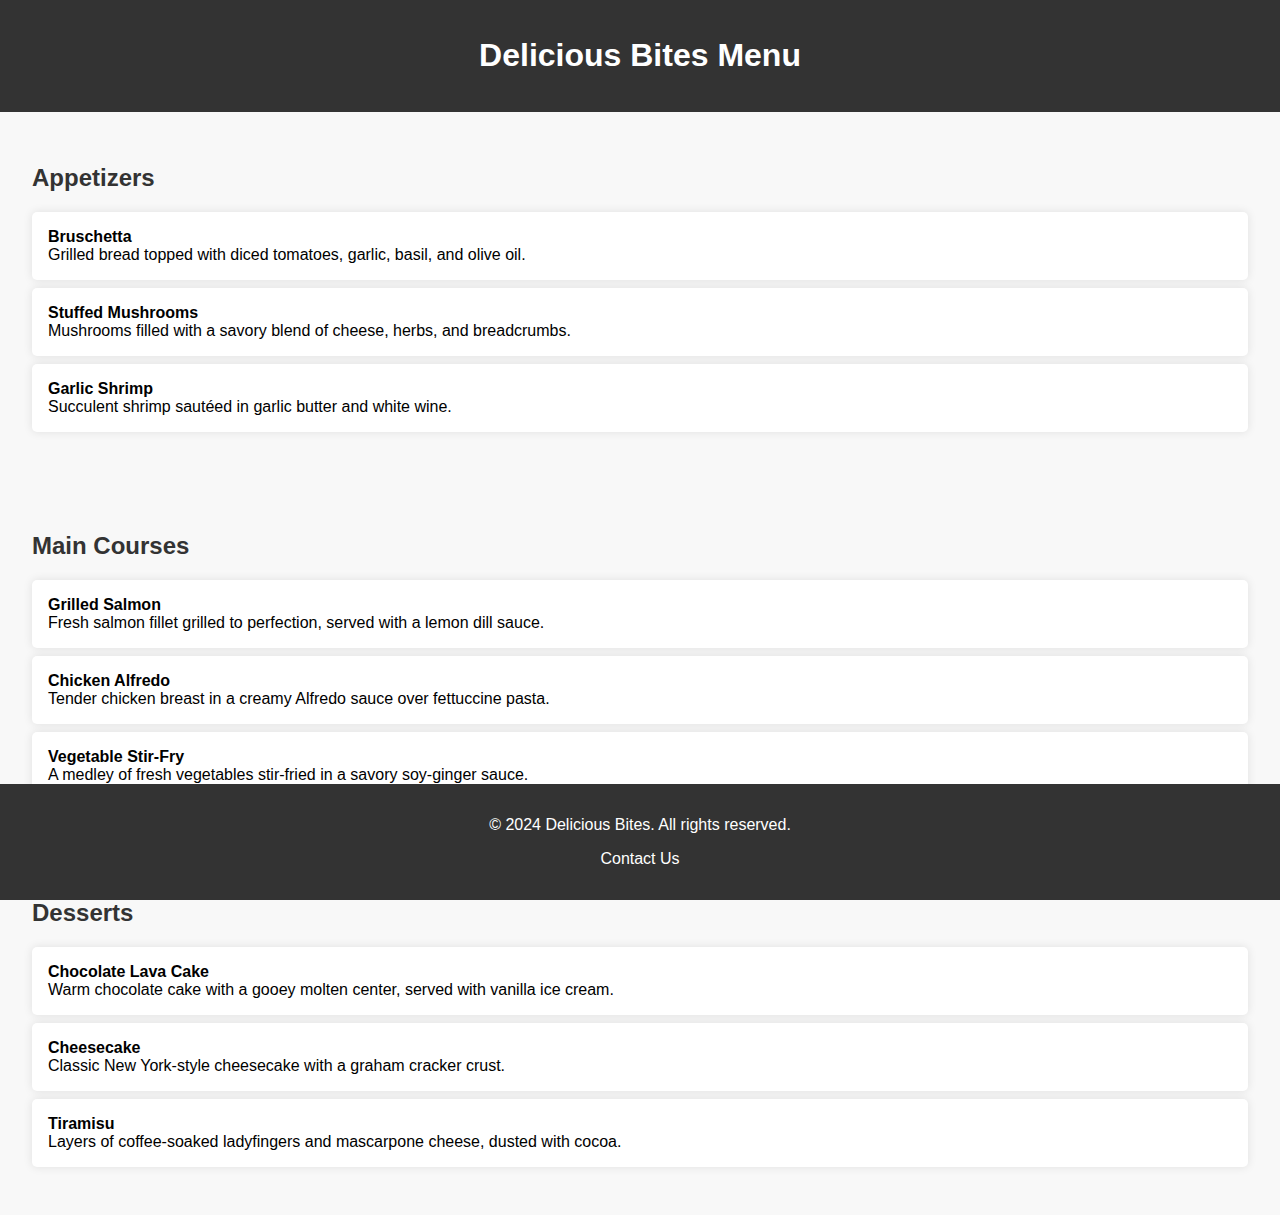
==== Html assigment 2/index.html @ 1ffd315c "html assignment2" ====
<!DOCTYPE html>
<html lang="en">
<head>
    <meta charset="UTF-8">
    <meta name="viewport" content="width=device-width, initial-scale=1.0">
    <title>Delicious Bites Menu</title>
    <style>
        body {
            font-family: Arial, sans-serif;
            margin: 0;
            padding: 0;
            background-color: #f8f8f8;
        }
        header {
            background-color: #333;
            color: white;
            padding: 1em;
            text-align: center;
        }
        section {
            padding: 2em;
        }
        h2 {
            color: #333;
        }
        ul {
            list-style-type: none;
            padding: 0;
        }
        li {
            background-color: #fff;
            margin: 0.5em 0;
            padding: 1em;
            border-radius: 5px;
            box-shadow: 0 0 10px rgba(0, 0, 0, 0.1);
        }
        footer {
            background-color: #333;
            color: white;
            text-align: center;
            padding: 1em 0;
            position: fixed;
            width: 100%;
            bottom: 0;
        }
        a {
            color: #fff;
            text-decoration: none;
        }
    </style>
</head>
<body>
    <!-- Header -->
    <header>
        <h1>Delicious Bites Menu</h1>
    </header>

    <!-- Appetizers Section -->
    <section id="appetizers">
        <h2>Appetizers</h2>
        <ul>
            <li>
                <strong>Bruschetta</strong><br>
                Grilled bread topped with diced tomatoes, garlic, basil, and olive oil.
            </li>
            <li>
                <strong>Stuffed Mushrooms</strong><br>
                Mushrooms filled with a savory blend of cheese, herbs, and breadcrumbs.
            </li>
            <li>
                <strong>Garlic Shrimp</strong><br>
                Succulent shrimp sautéed in garlic butter and white wine.
            </li>
        </ul>
    </section>

    <!-- Main Courses Section -->
    <section id="main-courses">
        <h2>Main Courses</h2>
        <ul>
            <li>
                <strong>Grilled Salmon</strong><br>
                Fresh salmon fillet grilled to perfection, served with a lemon dill sauce.
            </li>
            <li>
                <strong>Chicken Alfredo</strong><br>
                Tender chicken breast in a creamy Alfredo sauce over fettuccine pasta.
            </li>
            <li>
                <strong>Vegetable Stir-Fry</strong><br>
                A medley of fresh vegetables stir-fried in a savory soy-ginger sauce.
            </li>
        </ul>
    </section>

    <!-- Desserts Section -->
    <section id="desserts">
        <h2>Desserts</h2>
        <ul>
            <li>
                <strong>Chocolate Lava Cake</strong><br>
                Warm chocolate cake with a gooey molten center, served with vanilla ice cream.
            </li>
            <li>
                <strong>Cheesecake</strong><br>
                Classic New York-style cheesecake with a graham cracker crust.
            </li>
            <li>
                <strong>Tiramisu</strong><br>
                Layers of coffee-soaked ladyfingers and mascarpone cheese, dusted with cocoa.
            </li>
        </ul>
    </section>

    <!-- Footer -->
    <footer>
        <p>© 2024 Delicious Bites. All rights reserved.</p>
        <p><a href="contact.html">Contact Us</a></p>
    </footer>
</body>
</html>
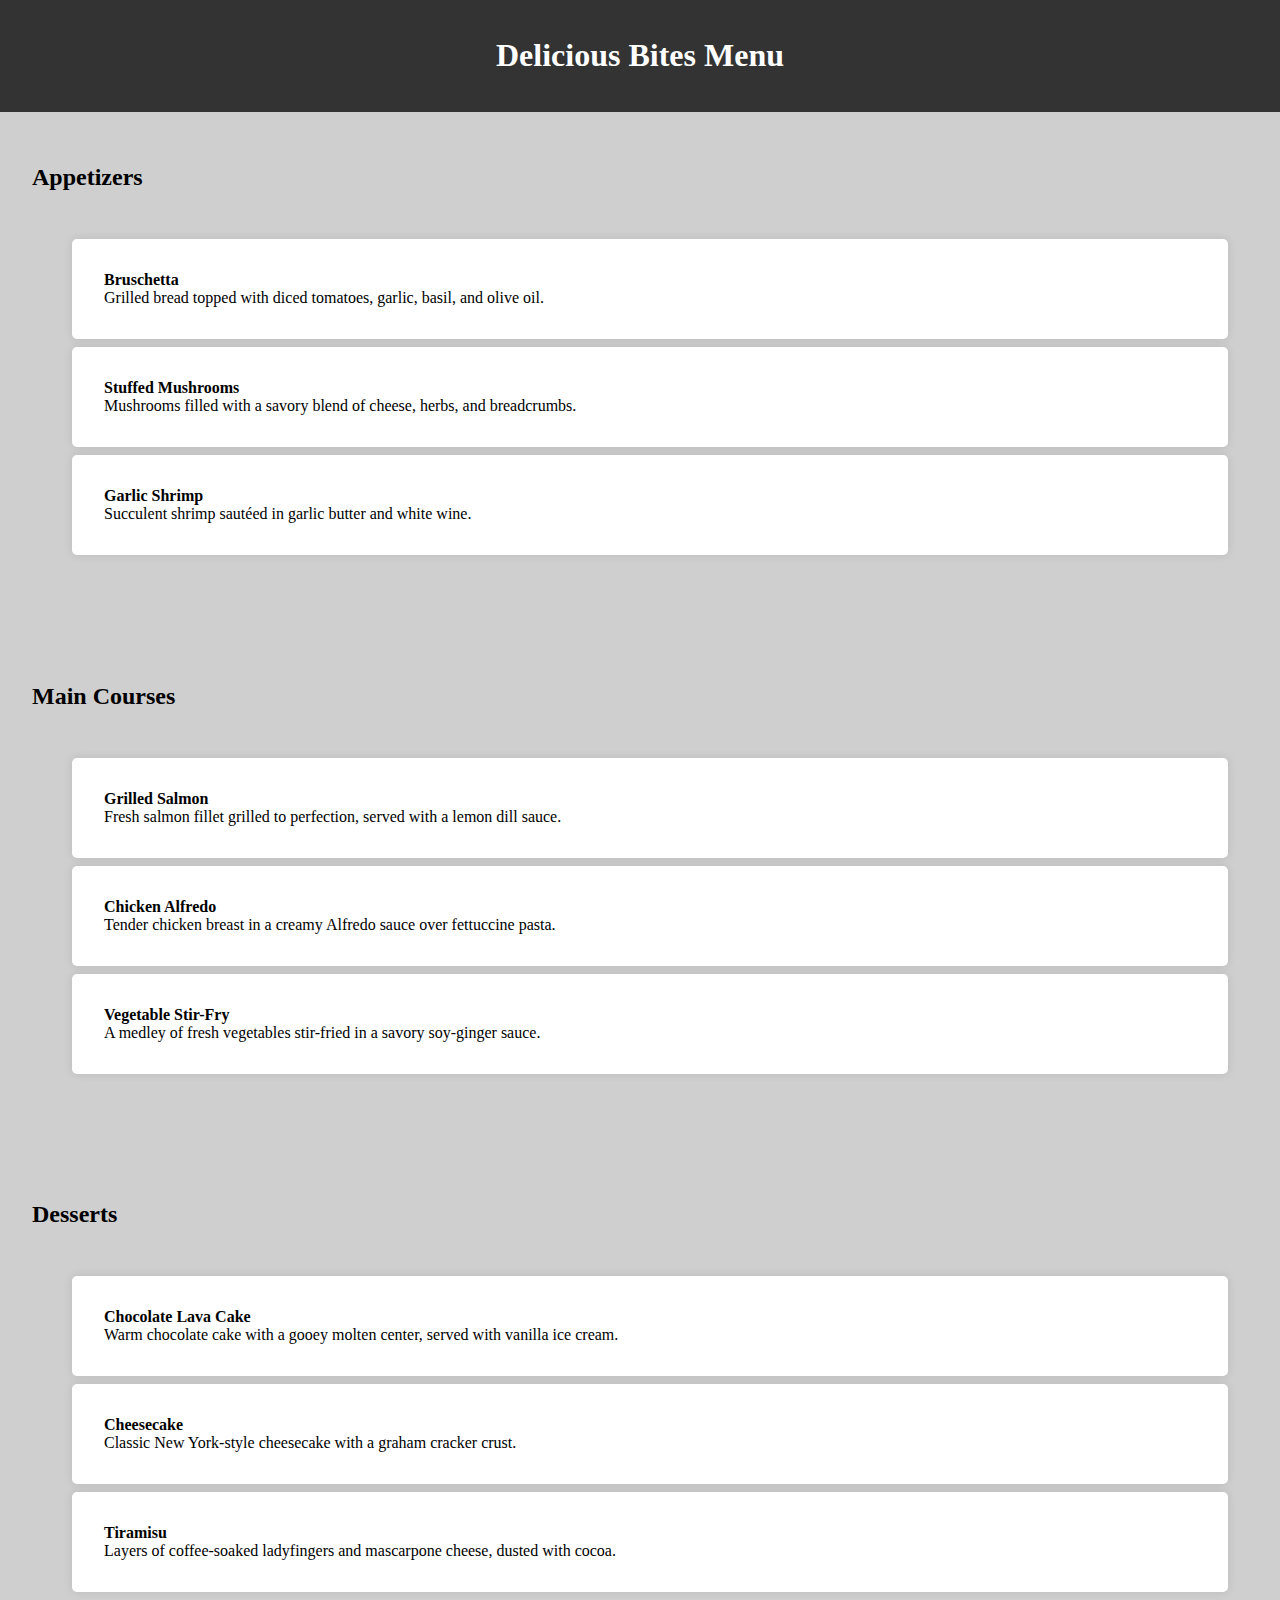
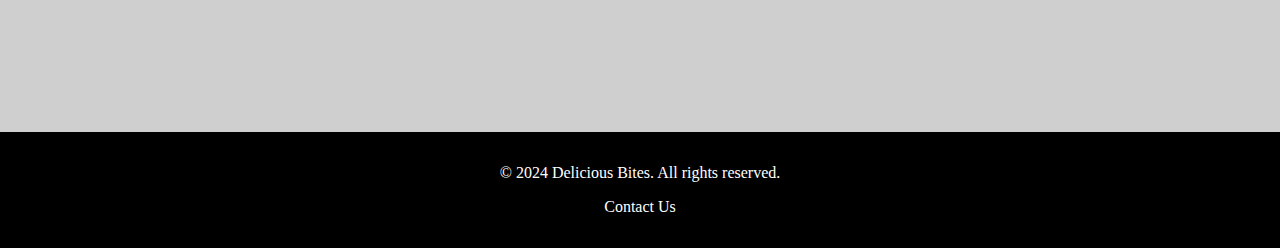
==== commit 0a9f8f09: "css assignment" ====
--- a/Html assigment 2/index.html
+++ b/Html assigment 2/index.html
@@ -3,51 +3,8 @@
 <head>
     <meta charset="UTF-8">
     <meta name="viewport" content="width=device-width, initial-scale=1.0">
+    <link rel="stylesheet" href="style.css">
     <title>Delicious Bites Menu</title>
-    <style>
-        body {
-            font-family: Arial, sans-serif;
-            margin: 0;
-            padding: 0;
-            background-color: #f8f8f8;
-        }
-        header {
-            background-color: #333;
-            color: white;
-            padding: 1em;
-            text-align: center;
-        }
-        section {
-            padding: 2em;
-        }
-        h2 {
-            color: #333;
-        }
-        ul {
-            list-style-type: none;
-            padding: 0;
-        }
-        li {
-            background-color: #fff;
-            margin: 0.5em 0;
-            padding: 1em;
-            border-radius: 5px;
-            box-shadow: 0 0 10px rgba(0, 0, 0, 0.1);
-        }
-        footer {
-            background-color: #333;
-            color: white;
-            text-align: center;
-            padding: 1em 0;
-            position: fixed;
-            width: 100%;
-            bottom: 0;
-        }
-        a {
-            color: #fff;
-            text-decoration: none;
-        }
-    </style>
 </head>
 <body>
     <!-- Header -->
@@ -56,7 +13,7 @@
     </header>
 
     <!-- Appetizers Section -->
-    <section id="appetizers">
+    <section class="appetizers">
         <h2>Appetizers</h2>
         <ul>
             <li>
@@ -75,7 +32,7 @@
     </section>
 
     <!-- Main Courses Section -->
-    <section id="main-courses">
+    <section class="main-courses">
         <h2>Main Courses</h2>
         <ul>
             <li>
@@ -94,7 +51,7 @@
     </section>
 
     <!-- Desserts Section -->
-    <section id="desserts">
+    <section class="desserts">
         <h2>Desserts</h2>
         <ul>
             <li>
@@ -113,6 +70,7 @@
     </section>
 
     <!-- Footer -->
+     <section></section>
     <footer>
         <p>© 2024 Delicious Bites. All rights reserved.</p>
         <p><a href="contact.html">Contact Us</a></p>
--- a/Html assigment 2/style.css
+++ b/Html assigment 2/style.css
@@ -0,0 +1,59 @@
+body {
+    font-family: 'roboto';
+    margin: 0;
+    padding: 0;
+    background-color: #cfcfcf;
+}
+header {
+    background-color: #333;
+    color: white;
+    padding: 1em;
+    text-align: center;
+}
+section {
+    padding: 2em;
+}
+h2 {
+    color: #000000;
+}
+ul {
+    list-style-type: none;
+    padding: 0;
+}
+li {
+    background-color: #fff;
+    margin: 0.5em 0;
+    padding: 2em;
+    border-radius: 5px;
+    box-shadow: 0 0 10px rgba(0, 0, 0, 0.1);
+}
+footer {
+    background-color: #000000;
+    color: white;
+    text-align: center;
+    padding: 1em 0;
+    width: 100%;
+    bottom: 0;
+}
+a {
+    color: #fff;
+    text-decoration: none;
+}
+.appetizers,
+.main-courses{
+    display: block;
+    align-items: center;
+}
+.appetizers > ul,
+.main-courses > ul,
+.desserts > ul{
+    padding: 20px;
+    margin-left: 20px;
+}
+.appetizers >ul >li:hover,
+.main-courses >ul>li:hover,
+.desserts >ul >li:hover{
+    color: rgb(255, 0, 0);
+    transition: 0.5 ease;
+    cursor:pointer;
+}
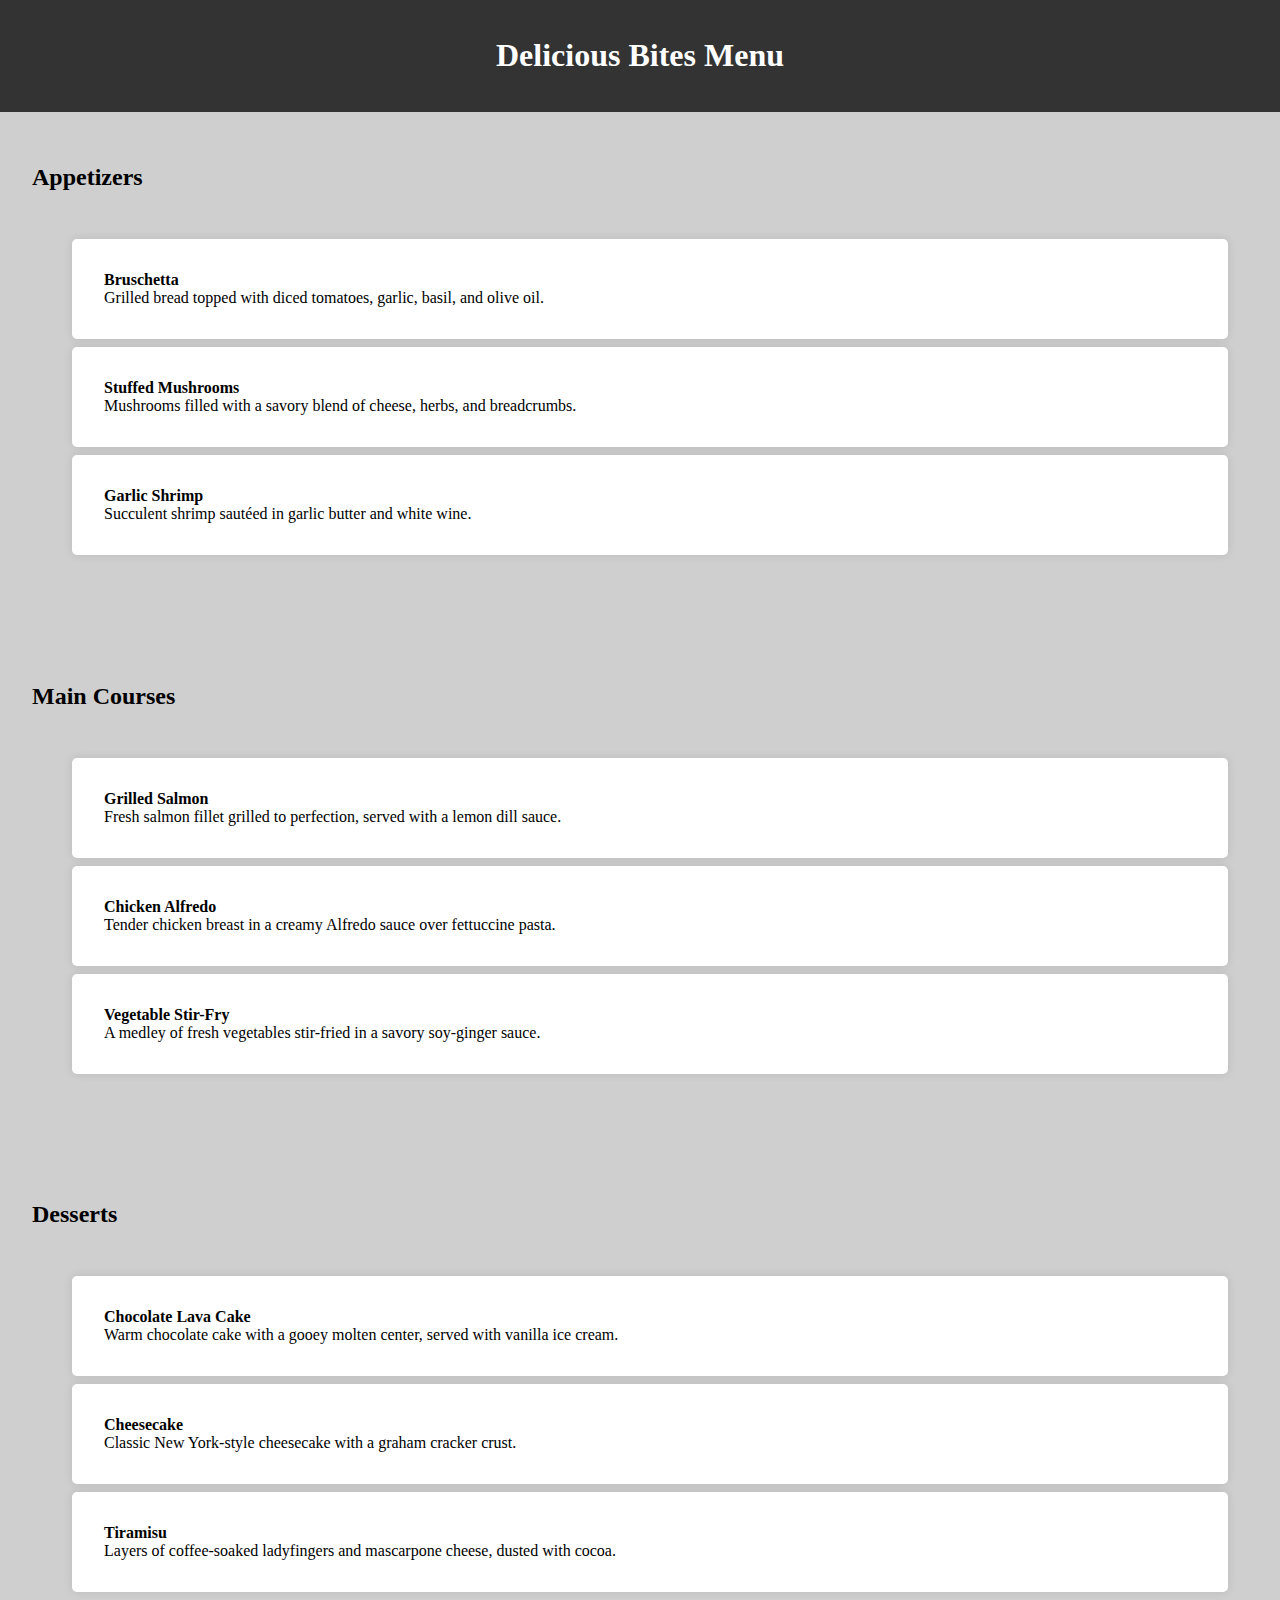
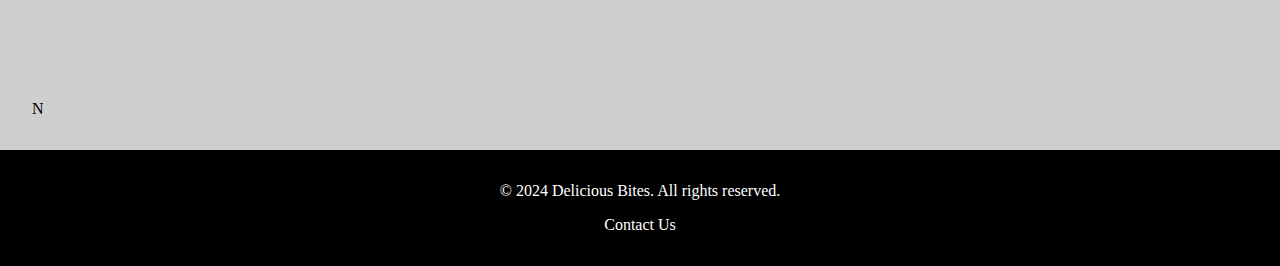
==== commit 7335a8ed: "Hotel" ====
--- a/Html assigment 2/index.html
+++ b/Html assigment 2/index.html
@@ -70,7 +70,7 @@
     </section>
 
     <!-- Footer -->
-     <section></section>
+     <section>N</section>
     <footer>
         <p>© 2024 Delicious Bites. All rights reserved.</p>
         <p><a href="contact.html">Contact Us</a></p>
